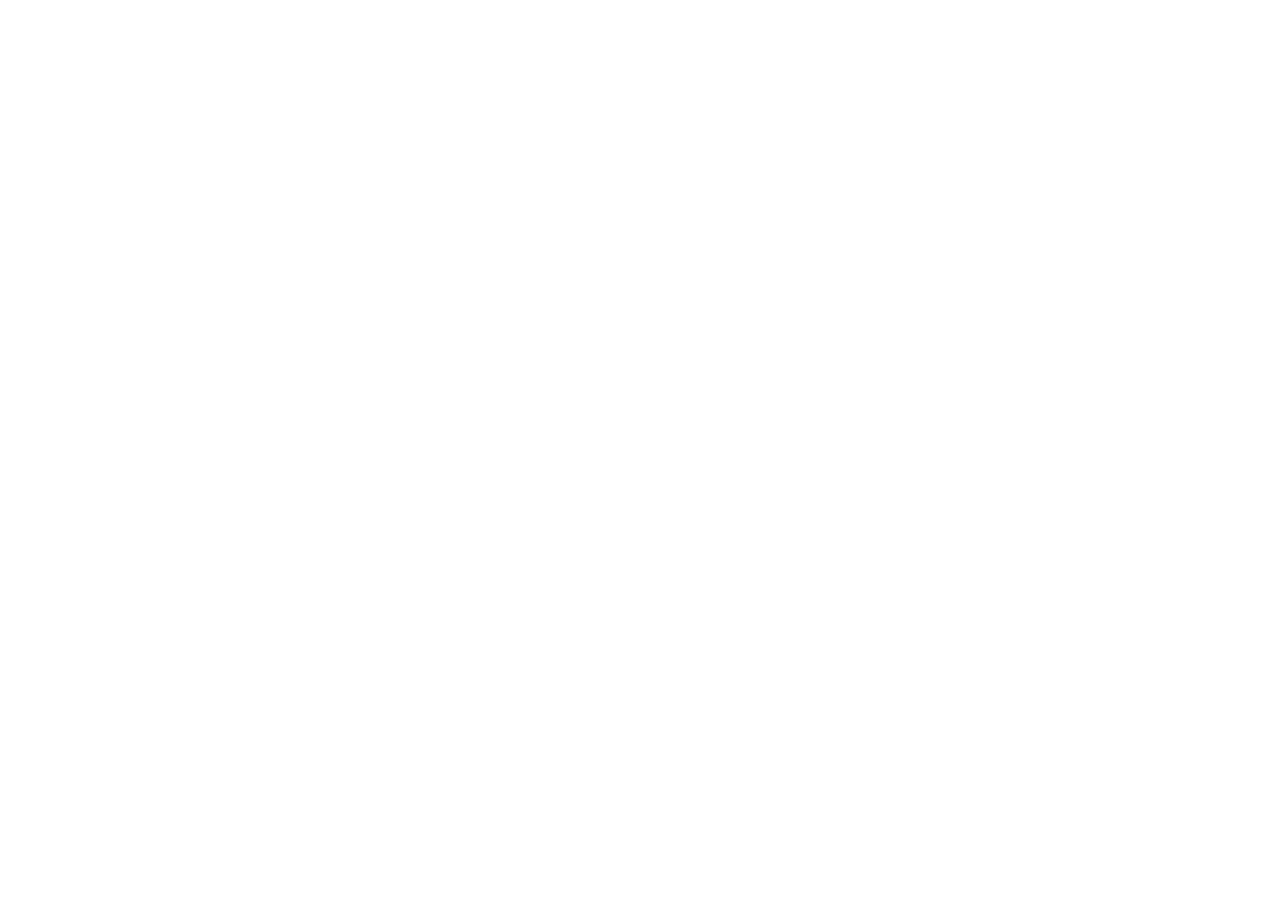
==== index.html @ 86bfcad5 "first commit with initial setup" ====
<!DOCTYPE html>
<html lang="en">
  <head>
    <meta charset="UTF-8" />
    <meta http-equiv="X-UA-Compatible" content="IE=edge" />
    <meta name="viewport" content="width=device-width, initial-scale=1.0" />
    <title>Prakash Poudel</title>
  </head>
  <body></body>
</html>
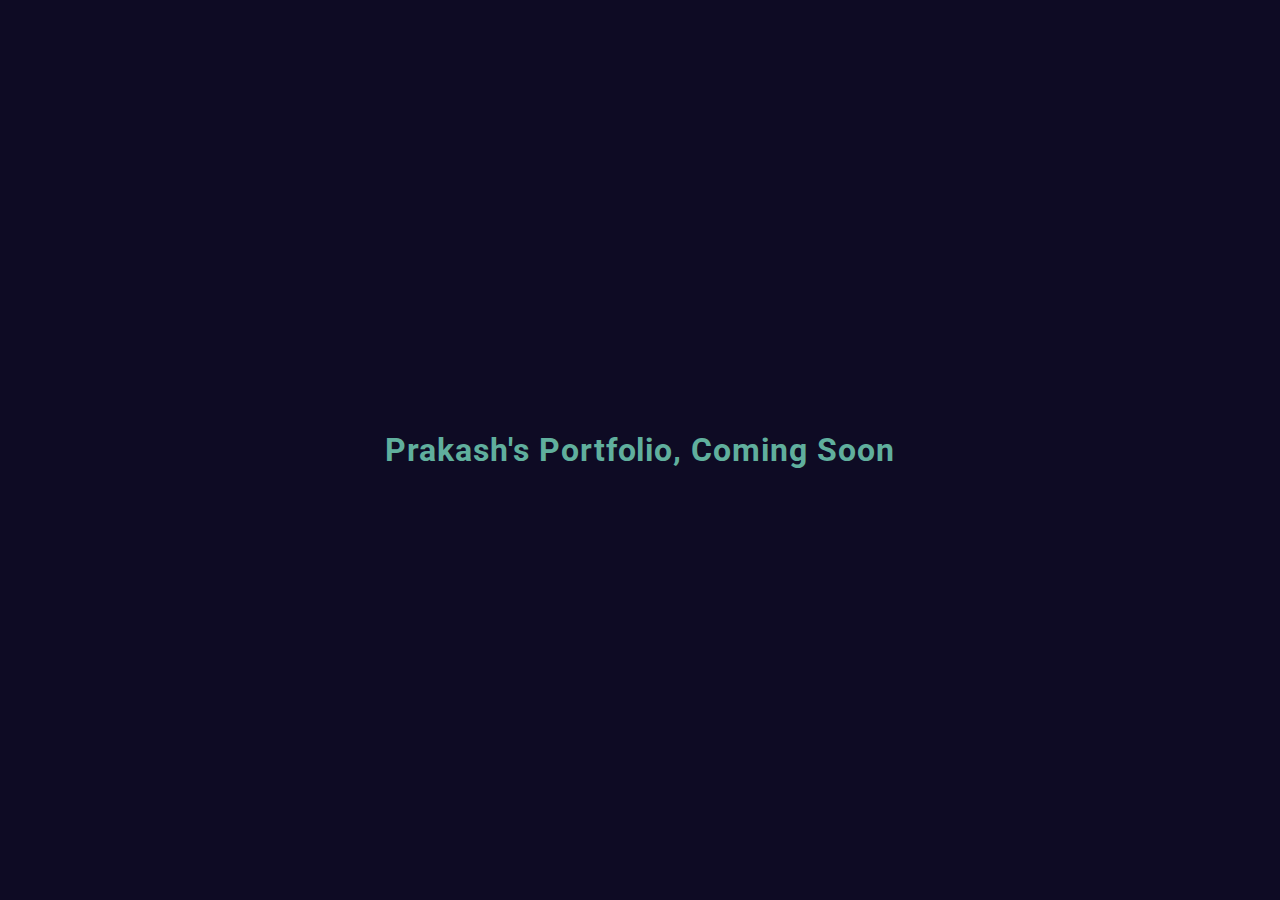
==== commit 38954541: "updating main branch with coming soon" ====
--- a/index.html
+++ b/index.html
@@ -4,7 +4,10 @@
     <meta charset="UTF-8" />
     <meta http-equiv="X-UA-Compatible" content="IE=edge" />
     <meta name="viewport" content="width=device-width, initial-scale=1.0" />
+    <link rel="stylesheet" href="index.css" />
     <title>Prakash Poudel</title>
   </head>
-  <body></body>
+  <body>
+    <h1>Prakash's Portfolio, Coming Soon</h1>
+  </body>
 </html>
--- a/index.css
+++ b/index.css
@@ -0,0 +1,20 @@
+@import url("https://fonts.googleapis.com/css2?family=Roboto:wght@100&display=swap");
+* {
+  margin: 0;
+  padding: 0;
+}
+
+body {
+  font-family: "Roboto", sans-serif;
+  background-color: #0e0b24;
+  display: flex;
+  justify-content: center;
+  align-items: center;
+  height: 100vh;
+  width: 100vw;
+}
+
+h1 {
+  color: #60af9d;
+  letter-spacing: 0.06rem;
+}
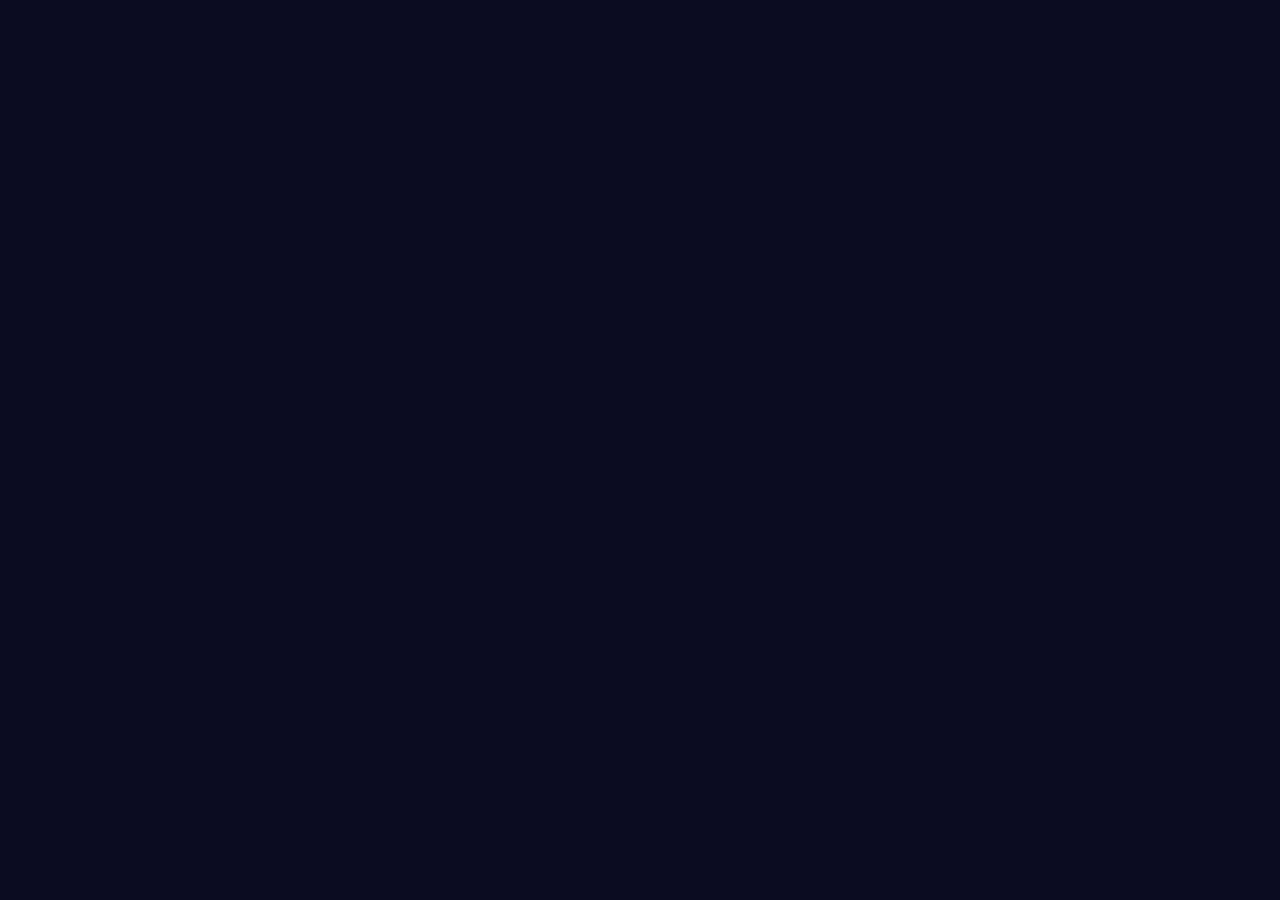
==== commit c4a6714b: "creating develop branch and removing basic templates" ====
--- a/index.html
+++ b/index.html
@@ -7,7 +7,5 @@
     <link rel="stylesheet" href="index.css" />
     <title>Prakash Poudel</title>
   </head>
-  <body>
-    <h1>Prakash's Portfolio, Coming Soon</h1>
-  </body>
+  <body></body>
 </html>
--- a/index.css
+++ b/index.css
@@ -9,12 +9,6 @@
   background-color: #0e0b24;
   display: flex;
   justify-content: center;
-  align-items: center;
   height: 100vh;
   width: 100vw;
 }
-
-h1 {
-  color: #60af9d;
-  letter-spacing: 0.06rem;
-}
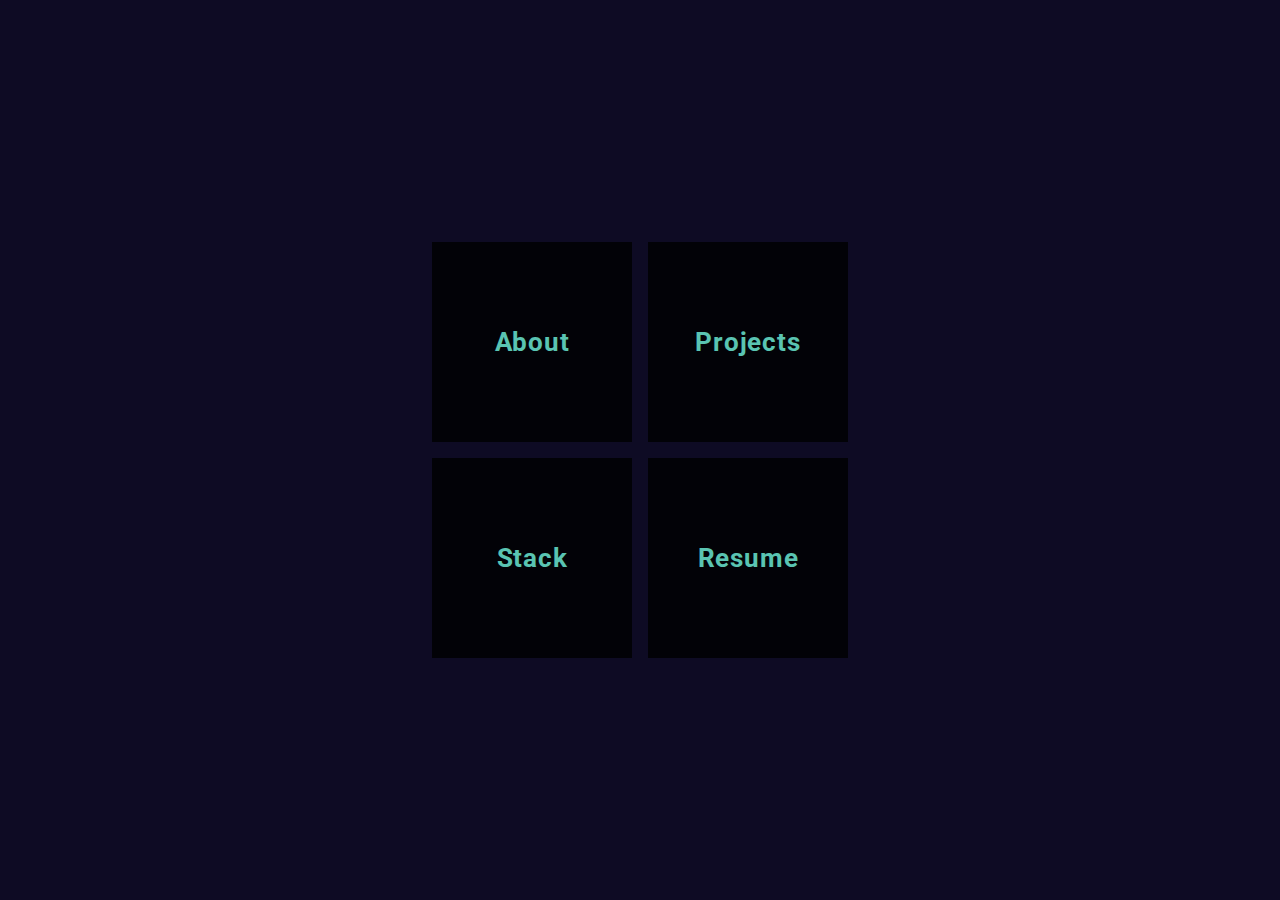
==== commit a4db6486: "creating landing page" ====
--- a/index.html
+++ b/index.html
@@ -7,5 +7,12 @@
     <link rel="stylesheet" href="index.css" />
     <title>Prakash Poudel</title>
   </head>
-  <body></body>
+  <body>
+    <div class="container">
+      <div class="container__about">About</div>
+      <div class="container__projects">Projects</div>
+      <div class="container__techstack">Stack</div>
+      <div class="container__resume">Resume</div>
+    </div>
+  </body>
 </html>
--- a/index.css
+++ b/index.css
@@ -4,11 +4,49 @@
   padding: 0;
 }
 
+.container__resume, .container__techstack, .container__projects, .container__about, body {
+  display: flex;
+  justify-content: center;
+  align-items: center;
+}
+
 body {
   font-family: "Roboto", sans-serif;
   background-color: #0e0b24;
-  display: flex;
-  justify-content: center;
   height: 100vh;
   width: 100vw;
 }
+
+.container__resume, .container__techstack, .container__projects, .container__about {
+  width: 200px;
+  height: 200px;
+  background-color: black;
+  opacity: 0.8;
+  font-weight: bolder;
+  letter-spacing: 0.05rem;
+  font-size: 1.6rem;
+  cursor: pointer;
+}
+.container__resume:hover, .container__techstack:hover, .container__projects:hover, .container__about:hover {
+  transition: all 1s ease;
+  color: #5a9cd1;
+}
+
+.container {
+  color: #6df3d6;
+  display: grid;
+  gap: 1rem;
+  grid-template-areas: "about projects" "stack resume";
+}
+.container__about {
+  grid-area: about;
+}
+.container__projects {
+  grid-area: projects;
+}
+.container__techstack {
+  grid-area: stack;
+}
+.container__resume {
+  grid-area: resume;
+}
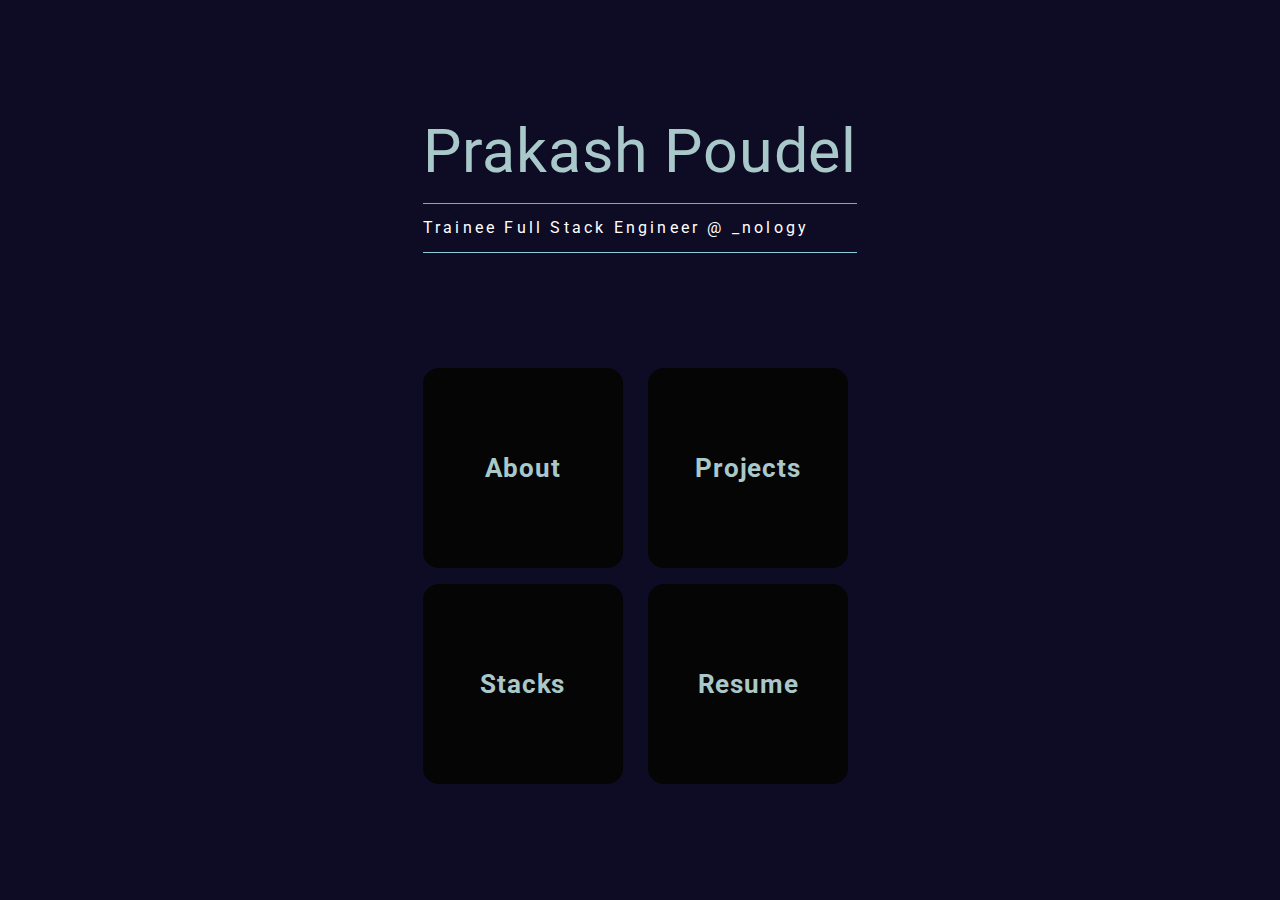
==== commit d19e8c1d: "adding intro in landing page" ====
--- a/index.html
+++ b/index.html
@@ -8,11 +8,17 @@
     <title>Prakash Poudel</title>
   </head>
   <body>
-    <div class="container">
-      <div class="container__about">About</div>
-      <div class="container__projects">Projects</div>
-      <div class="container__techstack">Stack</div>
-      <div class="container__resume">Resume</div>
+    <div class="main-wrapper">
+      <section class="intro">
+        <div class="intro__name">Prakash Poudel</div>
+        <div class="intro__desc">Trainee Full Stack Engineer @ _nology</div>
+      </section>
+      <div class="container">
+        <div class="container__about">About</div>
+        <div class="container__projects">Projects</div>
+        <div class="container__techstack">Stacks</div>
+        <div class="container__resume">Resume</div>
+      </div>
     </div>
   </body>
 </html>
--- a/index.css
+++ b/index.css
@@ -4,7 +4,7 @@
   padding: 0;
 }
 
-.container__resume, .container__techstack, .container__projects, .container__about, body {
+.container__resume, .container__techstack, .container__projects, .container__about {
   display: flex;
   justify-content: center;
   align-items: center;
@@ -13,27 +13,53 @@
 body {
   font-family: "Roboto", sans-serif;
   background-color: #0e0b24;
+  display: flex;
+  justify-content: center;
+}
+
+.main-wrapper {
+  display: flex;
+  flex-direction: column;
   height: 100vh;
-  width: 100vw;
+  justify-content: space-evenly;
+}
+
+.intro__name {
+  font-size: 3.8rem;
+  letter-spacing: 0.05rem;
+  color: #a9c8c9;
+}
+.intro__desc {
+  margin-top: 1rem;
+  letter-spacing: 0.2rem;
+  border-top: 1px solid coral;
+  border-bottom: 1px solid #90cbda;
+  line-height: 3rem;
 }
 
 .container__resume, .container__techstack, .container__projects, .container__about {
   width: 200px;
   height: 200px;
-  background-color: black;
-  opacity: 0.8;
+  background-color: #050505;
   font-weight: bolder;
   letter-spacing: 0.05rem;
   font-size: 1.6rem;
+  border-radius: 1rem;
   cursor: pointer;
 }
 .container__resume:hover, .container__techstack:hover, .container__projects:hover, .container__about:hover {
-  transition: all 1s ease;
-  color: #5a9cd1;
+  transition: all 1s ease-in;
+  color: #a2bcd1;
+  background-color: #1e6091;
+}
+
+.intro {
+  color: white;
+  letter-spacing: 0.05rem;
 }
 
 .container {
-  color: #6df3d6;
+  color: #a9c8c9;
   display: grid;
   gap: 1rem;
   grid-template-areas: "about projects" "stack resume";
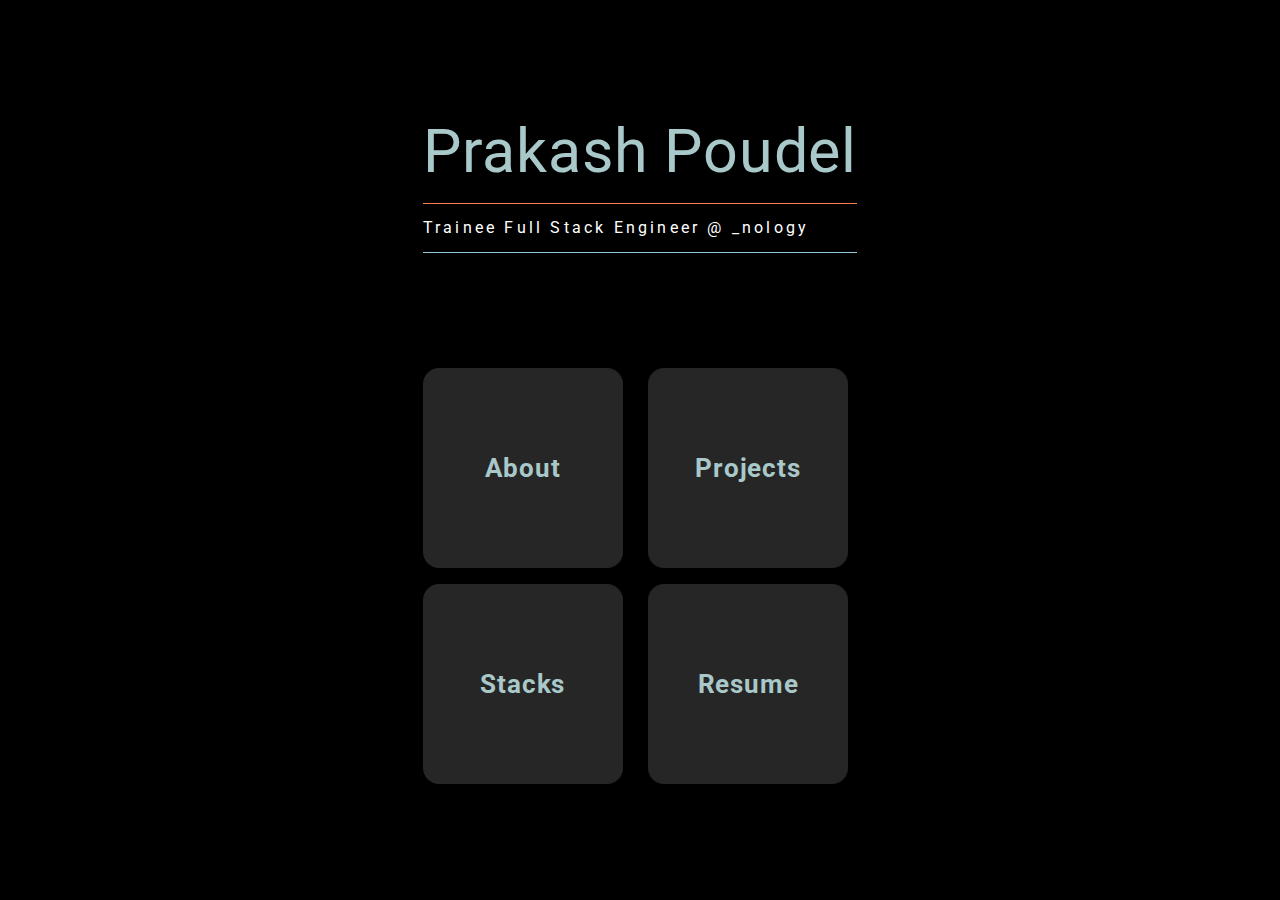
==== commit a7a46267: "basic layout changes" ====
--- a/index.html
+++ b/index.html
@@ -11,7 +11,12 @@
     <div class="main-wrapper">
       <section class="intro">
         <div class="intro__name">Prakash Poudel</div>
-        <div class="intro__desc">Trainee Full Stack Engineer @ _nology</div>
+        <div class="intro__desc">
+          Trainee Full Stack Engineer @
+          <span class="nology-link"
+            ><a href="https://nology.io" target=")blank">_nology</a></span
+          >
+        </div>
       </section>
       <div class="container">
         <div class="container__about">About</div>
--- a/index.css
+++ b/index.css
@@ -2,6 +2,14 @@
 * {
   margin: 0;
   padding: 0;
+}
+
+body {
+  font-family: "Roboto", sans-serif;
+  background-color: black;
+  display: flex;
+  justify-content: center;
+  box-sizing: border-box;
 }
 
 .container__resume, .container__techstack, .container__projects, .container__about {
@@ -10,11 +18,12 @@
   align-items: center;
 }
 
-body {
-  font-family: "Roboto", sans-serif;
-  background-color: #0e0b24;
-  display: flex;
-  justify-content: center;
+.nology-link a {
+  text-decoration: none;
+  color: white;
+}
+.nology-link a:hover {
+  color: #7b66a3;
 }
 
 .main-wrapper {
@@ -23,7 +32,19 @@
   height: 100vh;
   justify-content: space-evenly;
 }
+@media screen and (max-width: 576px) {
+  .main-wrapper {
+    flex-direction: column;
+    justify-content: center;
+    height: auto;
+    padding: 1rem;
+  }
+}
 
+.intro {
+  display: flex;
+  flex-direction: column;
+}
 .intro__name {
   font-size: 3.8rem;
   letter-spacing: 0.05rem;
@@ -40,7 +61,7 @@
 .container__resume, .container__techstack, .container__projects, .container__about {
   width: 200px;
   height: 200px;
-  background-color: #050505;
+  background-color: #272626;
   font-weight: bolder;
   letter-spacing: 0.05rem;
   font-size: 1.6rem;
@@ -76,3 +97,24 @@
 .container__resume {
   grid-area: resume;
 }
+@media screen and (max-width: 576px) {
+  .container {
+    display: flex;
+    flex-wrap: nowrap;
+    flex-direction: column;
+    align-items: center;
+    margin-top: 1rem;
+  }
+  .container__about {
+    width: 100%;
+  }
+  .container__projects {
+    width: 100%;
+  }
+  .container__techstack {
+    width: 100%;
+  }
+  .container__resume {
+    width: 100%;
+  }
+}
